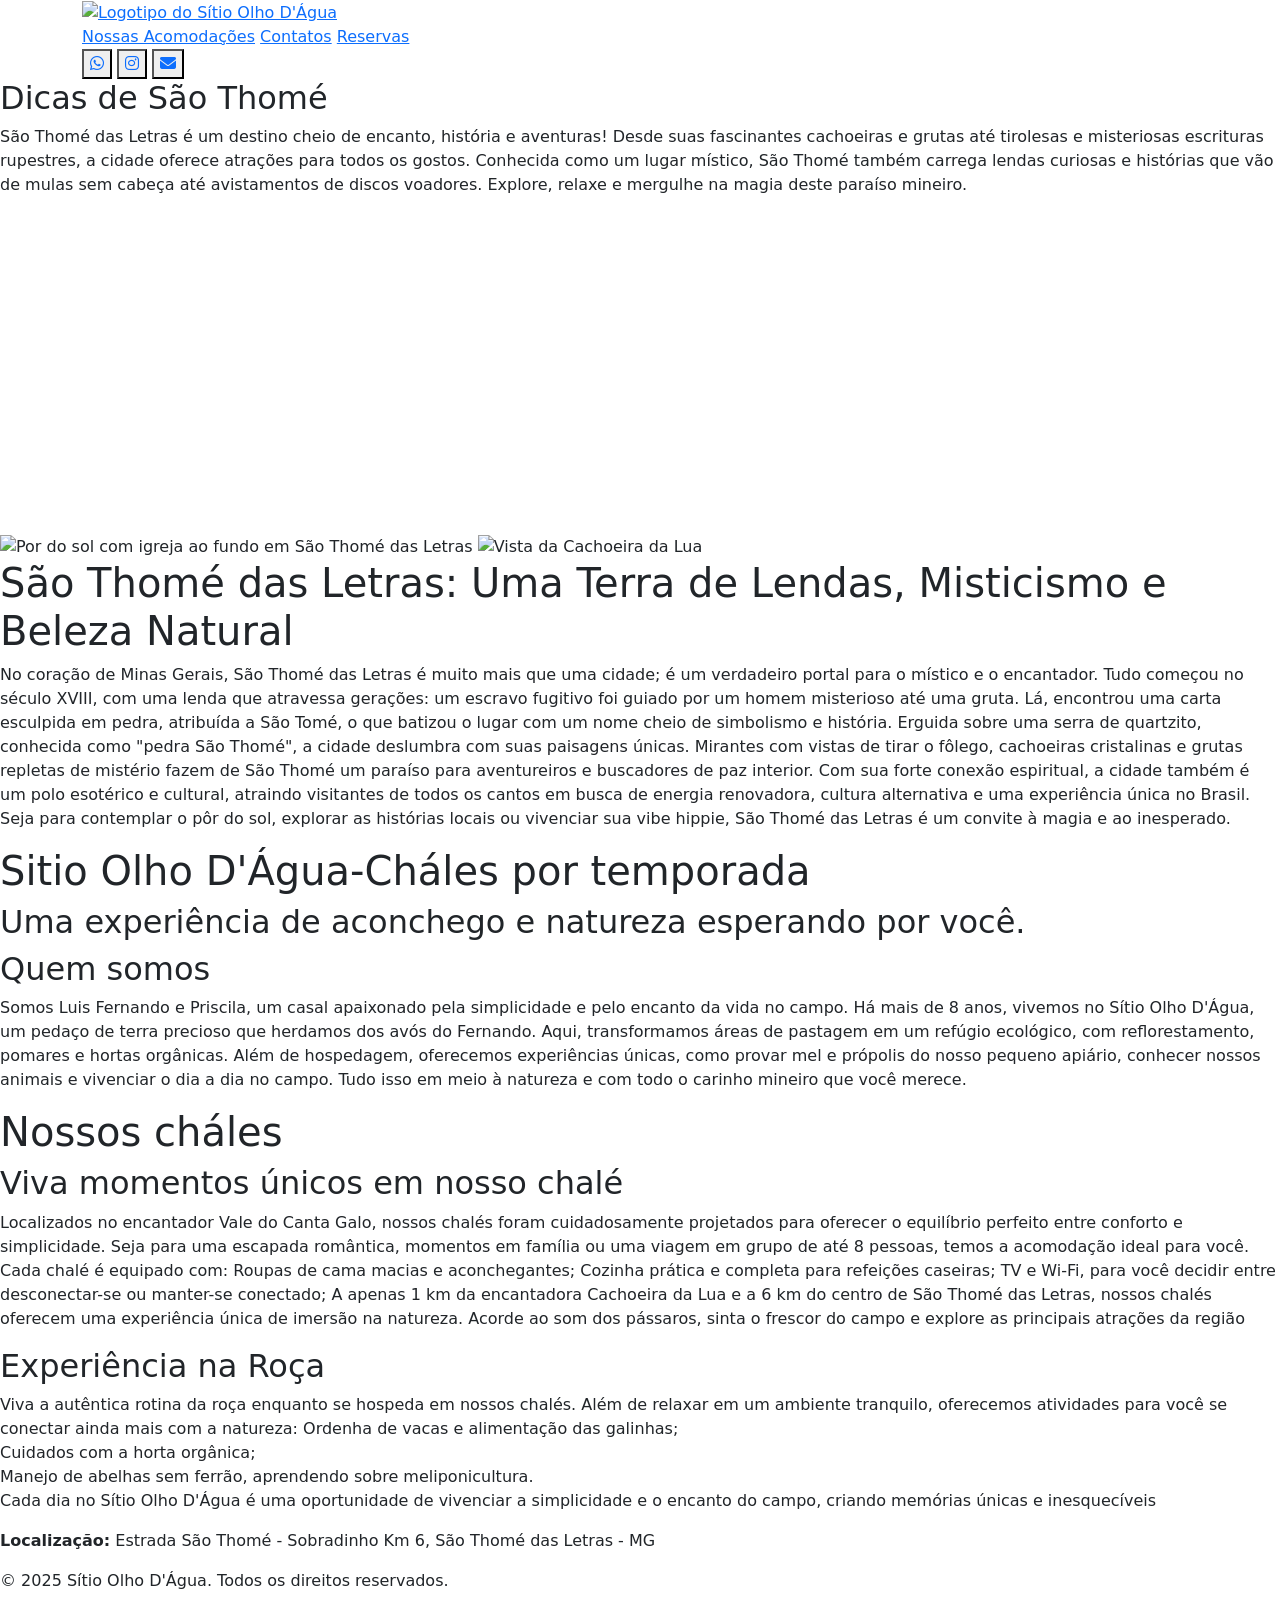
==== index.html @ bfbd14ec "" ====
<!DOCTYPE html>
<html lang="pt-br">

<head>
    <meta charset="UTF-8">
    <meta name="viewport" content="width=device-width, initial-scale=1.0">
    <meta name="description"
        content="Explore a magia de São Thomé das Letras e hospede-se no Sítio Olho D'Água. Chalés aconchegantes em meio à natureza com atividades rurais únicas.">
    <meta name="keywords"
        content="São Thomé das Letras, Chalés, Sítio Olho D'Água, Hospedagem em Minas Gerais, Chalés na natureza">
    <meta property="og:title" content="Sítio Olho D'Água - Chalés por Temporada">
    <meta property="og:description"
        content="Chalés aconchegantes em São Thomé das Letras, um refúgio na natureza com atividades rurais exclusivas.">
    <meta property="og:image" content="URL-da-imagem-principal.jpg">
    <meta property="og:url" content="https://seusite.com">
    <meta property="og:type" content="website">

    <title>Sitio Olho D'Água</title>
    <link rel="icon" href="Imagens/favicon.ico" type="image/x-icon">
    <link rel="stylesheet" href="index.css">
    <link href="https://cdn.jsdelivr.net/npm/bootstrap@5.3.3/dist/css/bootstrap.min.css" rel="stylesheet"
        integrity="sha384-QWTKZyjpPEjISv5WaRU9OFeRpok6YctnYmDr5pNlyT2bRjXh0JMhjY6hW+ALEwIH" crossorigin="anonymous">
    <link rel="stylesheet" href="https://cdnjs.cloudflare.com/ajax/libs/font-awesome/6.6.0/css/all.min.css"
        integrity="sha512-Kc323vGBEqzTmouAECnVceyQqyqdsSiqLQISBL29aUW4U/M7pSPA/gEUZQqv1cwx4OnYxTxve5UMg5GT6L4JJg=="
        crossorigin="anonymous" referrerpolicy="no-referrer" />
    <script src="https://cdn.jsdelivr.net/npm/bootstrap@5.3.3/dist/js/bootstrap.bundle.min.js"
        integrity="sha384-YvpcrYf0tY3lHB60NNkmXc5s9fDVZLESaAA55NDzOxhy9GkcIdslK1eN7N6jIeHz"
        crossorigin="anonymous"></script>
    <script src="https://cdn.jsdelivr.net/npm/@popperjs/core@2.11.8/dist/umd/popper.min.js"
        integrity="sha384-I7E8VVD/ismYTF4hNIPjVp/Zjvgyol6VFvRkX/vR+Vc4jQkC+hVqc2pM8ODewa9r"
        crossorigin="anonymous"></script>
    <script src="https://cdn.jsdelivr.net/npm/bootstrap@5.3.3/dist/js/bootstrap.min.js"
        integrity="sha384-0pUGZvbkm6XF6gxjEnlmuGrJXVbNuzT9qBBavbLwCsOGabYfZo0T0to5eqruptLy"
        crossorigin="anonymous"></script>
</head>

<body>
    <header>
        <div>
            <div class="container">
                <a class="logo" href="index.html">
                    <img src="imagens/logo-Sitio-olho-d-agua.jpg" alt="Logotipo do Sítio Olho D'Água" width="110"
                        height="95">

                </a>
                <div class="menu">
                    <nav>
                        <a href="fotos/foto.html">Nossas Acomodações</a>
                        <a href="Contatos/Contatos.html">Contatos</a>
                        <a href="reserva/reserva.html">Reservas</a>
                    </nav>
                </div>
                <div class="socias">
                    <button><a href="http://wa.me/+5535998524228" target="_blank">
                            <i class="fa-brands fa-whatsapp"></i>
                        </a></button>
                    <button><a href="http://www.instagram.com/sitio_olho_daguastl?igsh=MXg1a2pheG82cTNpdw=="
                            target=" _blank">
                            <i class="fa-brands fa-instagram"></i>
                        </a></button>
                    <button><a href="mailto:priscilabarbosa1510@gmail.com" target="_blank">
                            <i class="fa-solid fa-envelope"></i>
                        </a></button>



                </div>

            </div>


        </div>
    </header>
    <div class="aside">
        <aside>
            <h2> Dicas de São Thomé </h2>
            <p> São Thomé das Letras é um destino cheio de encanto, história e aventuras! Desde suas fascinantes
                cachoeiras e grutas até tirolesas e misteriosas escrituras rupestres, a cidade oferece atrações para
                todos os gostos. Conhecida como um lugar místico, São Thomé também carrega lendas curiosas e histórias
                que vão de mulas sem cabeça até avistamentos de discos voadores. Explore, relaxe e mergulhe na magia
                deste paraíso mineiro.
            </p>
            <div class="video-responsive">
                <iframe width="560" height="315" src="https://www.youtube.com/embed/3ZjEslUXSNU?si=HBf0t_nbxprz-V2n"
                    title="YouTube video player" frameborder="0"
                    allow="accelerometer; autoplay; clipboard-write; encrypted-media; gyroscope; picture-in-picture; web-share"
                    allowfullscreen>
                </iframe>
            </div>

            <img src="imagens/Por do sol igreja.jpg" alt="Por do sol com igreja ao fundo em São Thomé das Letras"
                height="250" width="350">
            <img src="imagens/Cachoeira da Lua.JPG" alt="Vista da Cachoeira da Lua" width="350" height="250">

        </aside>

        <section>
            <h1>São Thomé das Letras: Uma Terra de Lendas, Misticismo e Beleza Natural</h1>
            <p>No coração de Minas Gerais, São Thomé das Letras é muito mais que uma cidade; é um verdadeiro portal para
                o místico e o encantador. Tudo começou no século XVIII, com uma lenda que atravessa gerações: um escravo
                fugitivo foi guiado por um homem misterioso até uma gruta. Lá, encontrou uma carta esculpida em pedra,
                atribuída a São Tomé, o que batizou o lugar com um nome cheio de simbolismo e história.

                Erguida sobre uma serra de quartzito, conhecida como "pedra São Thomé", a cidade deslumbra com suas
                paisagens únicas. Mirantes com vistas de tirar o fôlego, cachoeiras cristalinas e grutas repletas de
                mistério fazem de São Thomé um paraíso para aventureiros e buscadores de paz interior.

                Com sua forte conexão espiritual, a cidade também é um polo esotérico e cultural, atraindo visitantes de
                todos os cantos em busca de energia renovadora, cultura alternativa e uma experiência única no Brasil.
                Seja para contemplar o pôr do sol, explorar as histórias locais ou vivenciar sua vibe hippie, São Thomé
                das Letras é um convite à magia e ao inesperado.</p>
            <div class="titulo">
                <h1>Sitio Olho D'Água-Cháles por temporada</h1>
                <h2>Uma experiência de aconchego e natureza esperando por você.</h2>
            </div>
            <main class="primaria">
                <h2>Quem somos</h2>
                <div class="somos">
                    <p>Somos Luis Fernando e Priscila, um casal apaixonado pela simplicidade e pelo encanto da vida no
                        campo. Há mais de 8 anos, vivemos no Sítio Olho D'Água, um pedaço de terra precioso que herdamos
                        dos avós do Fernando. Aqui, transformamos áreas de pastagem em um refúgio ecológico, com
                        reflorestamento, pomares e hortas orgânicas.
                        Além de hospedagem, oferecemos experiências únicas, como provar mel e própolis do nosso pequeno
                        apiário, conhecer nossos animais e vivenciar o dia a dia no campo. Tudo isso em meio à natureza
                        e com todo o carinho mineiro que você merece.</p>



                </div>
            </main>
            <div class="segundaria">
                <h1>Nossos cháles</h1>
                <h2>Viva momentos únicos em nosso chalé</h2>
                <div class="chales">
                    <p>
                        Localizados no encantador Vale do Canta Galo, nossos chalés foram cuidadosamente projetados para
                        oferecer o equilíbrio perfeito entre conforto e simplicidade. Seja para uma escapada romântica,
                        momentos em família ou uma viagem em grupo de até 8 pessoas, temos a acomodação ideal para você.
                        Cada chalé é equipado com:

                        Roupas de cama macias e aconchegantes;
                        Cozinha prática e completa para refeições caseiras;
                        TV e Wi-Fi, para você decidir entre desconectar-se ou manter-se conectado;
                        A apenas 1 km da encantadora Cachoeira da Lua e a 6 km do centro de São Thomé das Letras, nossos
                        chalés oferecem uma experiência única de imersão na natureza. Acorde ao som dos pássaros, sinta
                        o frescor do campo e explore as principais atrações da região
                    </p>

                </div>
            </div>
            <div>
                <div class="experiencia">
                    <h2>Experiência na Roça</h2>
                    <p>Viva a autêntica rotina da roça enquanto se hospeda em nossos chalés. Além de relaxar em um
                        ambiente tranquilo, oferecemos atividades para você se conectar ainda mais com a natureza:

                        Ordenha de vacas e alimentação das galinhas;<br>
                        Cuidados com a horta orgânica;<br>
                        Manejo de abelhas sem ferrão, aprendendo sobre meliponicultura. <br>
                        Cada dia no Sítio Olho D'Água é uma oportunidade de vivenciar a simplicidade e o encanto do
                        campo, criando memórias únicas e inesquecíveis</p>
                </div>
        </section>

    </div>
    <footer>
        <p><strong>Localização:</strong> Estrada São Thomé - Sobradinho Km 6, São Thomé das Letras - MG</p>
        <p>© 2025 Sítio Olho D'Água. Todos os direitos reservados.</p>

    </footer>
    <script src="index.js"></script>
</body>

</html>
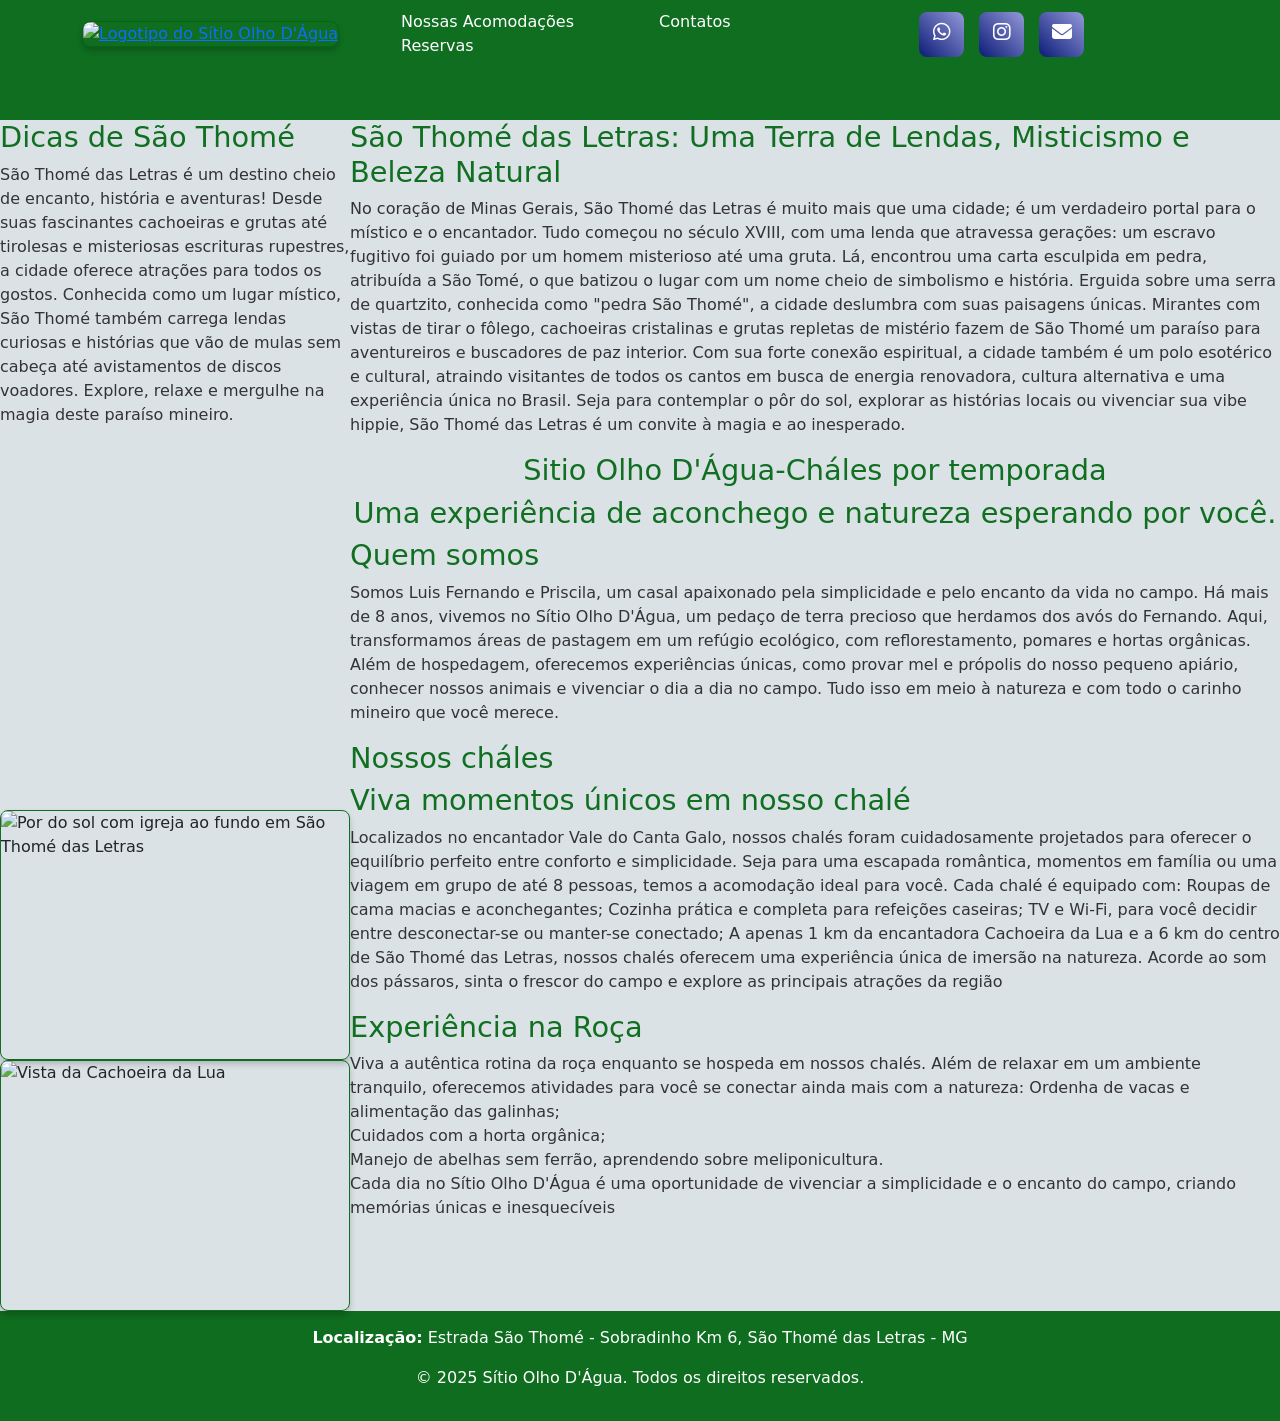
==== commit ceb532c3: "orgamização de pastas" ====
--- a/index.html
+++ b/index.html
@@ -17,7 +17,7 @@
 
     <title>Sitio Olho D'Água</title>
     <link rel="icon" href="Imagens/favicon.ico" type="image/x-icon">
-    <link rel="stylesheet" href="index.css">
+    <link rel="stylesheet" href="estilo/index.css">
     <link href="https://cdn.jsdelivr.net/npm/bootstrap@5.3.3/dist/css/bootstrap.min.css" rel="stylesheet"
         integrity="sha384-QWTKZyjpPEjISv5WaRU9OFeRpok6YctnYmDr5pNlyT2bRjXh0JMhjY6hW+ALEwIH" crossorigin="anonymous">
     <link rel="stylesheet" href="https://cdnjs.cloudflare.com/ajax/libs/font-awesome/6.6.0/css/all.min.css"
@@ -45,7 +45,7 @@
                 </a>
                 <div class="menu">
                     <nav>
-                        <a href="fotos/foto.html">Nossas Acomodações</a>
+                        <a href="acomodacoes/acomodacoes.html">Nossas Acomodações</a>
                         <a href="Contatos/Contatos.html">Contatos</a>
                         <a href="reserva/reserva.html">Reservas</a>
                     </nav>
@@ -168,7 +168,7 @@
         <p>© 2025 Sítio Olho D'Água. Todos os direitos reservados.</p>
 
     </footer>
-    <script src="index.js"></script>
+    <script src="movimento/index.js"></script>
 </body>
 
 </html>
--- a/estilo/index.css
+++ b/estilo/index.css
@@ -0,0 +1,176 @@
+* {
+   margin: 0;
+   padding: 0;
+   box-sizing: border-box;
+
+
+}
+
+html {
+   scroll-behavior: smooth;
+}
+
+
+body {
+   background-color: hsla(203, 19%, 87%, 0.897) !important;
+   font-family: 'Poppins', sans-serif;
+   font-style: normal;
+
+
+}
+
+.container {
+   max-width: 1800px;
+   margin: 0;
+   padding: 0;
+   display: flex;
+   justify-content: space-between;
+   align-items: center;
+
+}
+
+header {
+   background-color: rgba(2, 102, 19, 0.938);
+   width: 100%;
+   height: 120px;
+   padding: 10px 20px;
+   position: fixed;
+   top: 0;
+   z-index: 1000;
+}
+
+h1,
+h2,
+h3 {
+   color: rgba(2, 102, 19, 0.938) !important;
+   font-size: 1.8rem !important;
+
+}
+
+p {
+   font-size: 1rem;
+   color: #333;
+   line-height: 1.5;
+   /* Um tom mais neutro para o texto */
+}
+
+
+.aside {
+   padding-top: 120px;
+   display: flex;
+}
+
+.aside aside {
+
+   display: flex;
+   flex-direction: column;
+   width: 500px;
+}
+
+
+
+.logo,
+.socias {
+   width: 25%;
+}
+
+.logo img {
+   width: 140px;
+   border-radius: 9px;
+   height: 100%;
+
+}
+
+
+.titulo {
+   display: flex;
+   flex-direction: column;
+   justify-content: space-around;
+   align-content: center;
+   flex-wrap: nowrap;
+   align-items: center;
+
+}
+
+.socias button {
+   width: 45px;
+   height: 45px;
+   background-image: linear-gradient(45deg, #0b1b77, #0b17b966);
+   border-radius: 8px;
+   cursor: pointer;
+   border: none;
+   margin-right: 10px;
+}
+
+
+.socias button i {
+   font-size: 20px;
+   color: #ffffff;
+}
+
+.socias button:hover {
+   transform: scale(1.1);
+   box-shadow: 0 4px 8px rgba(0, 0, 0, 0.2);
+}
+
+.socias button i:hover {
+   color: #ffd700;
+   /* Destaque dourado ao ícone */
+}
+
+.menu {
+   width: 50%;
+}
+
+.menu nav a {
+   color: #ffffff;
+   text-decoration: none;
+   padding: 40px;
+}
+
+.somos {
+
+   display: flex;
+   justify-content: space-around;
+}
+
+img {
+   border-radius: 8px;
+   width: 100%;
+   height: auto;
+   object-fit: cover;
+   border: 1px solid rgba(2, 102, 19, 0.938);
+   box-shadow: 0 4px 6px rgba(0, 0, 0, 0.2);
+
+}
+
+iframe {
+   width: 350px;
+   height: 350px;
+   text-align: center;
+   border: 2px solid #ccc;
+   border-radius: 8px;
+   margin-top: 10px;
+}
+
+footer {
+   background-color: rgba(2, 102, 19, 0.938);
+   color: white;
+   padding: 15px;
+   font-size: 14px;
+   text-align: center;
+
+}
+
+footer p {
+   color: white;
+   text-decoration: none;
+}
+
+footer p:hover {
+   color: #ffd700;
+}
+a:focus {
+   outline: 2px dashed #ffd700;
+   outline-offset: 4px;
+}
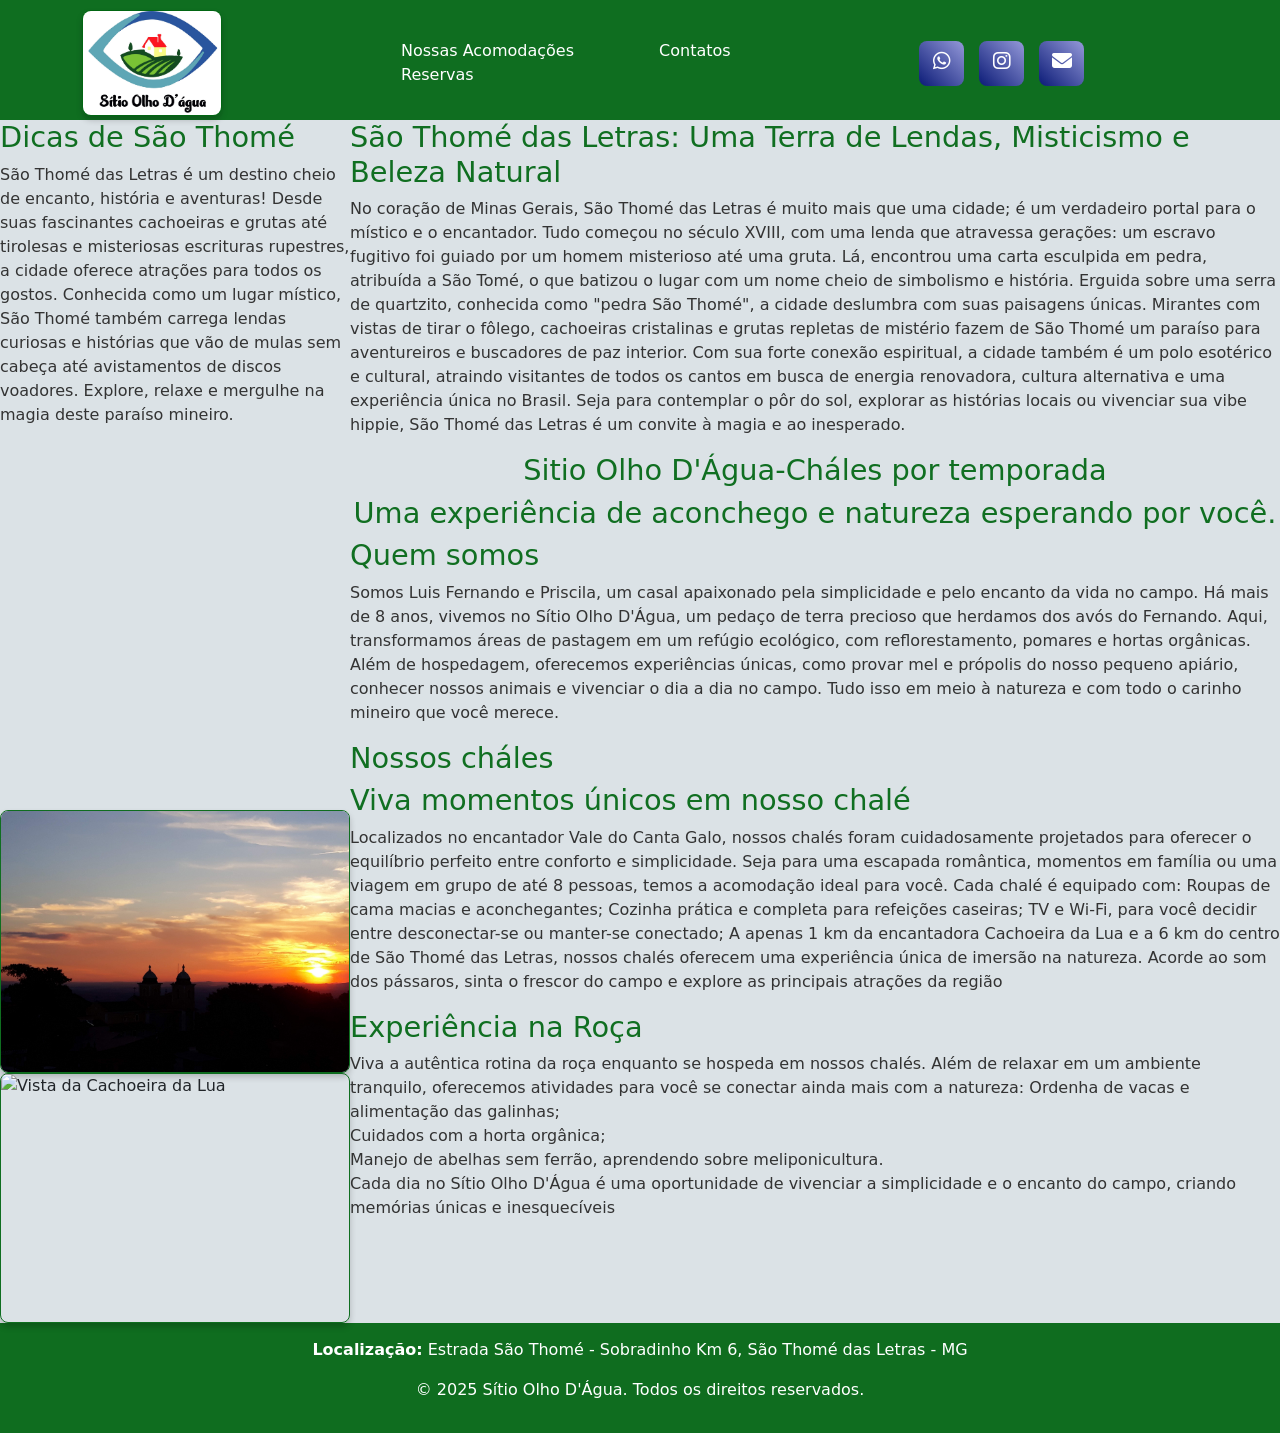
==== commit 646ec225: "Reorganiza estrutura do projeto e corrige caminhos" ====
--- a/index.html
+++ b/index.html
@@ -16,8 +16,8 @@
     <meta property="og:type" content="website">
 
     <title>Sitio Olho D'Água</title>
-    <link rel="icon" href="Imagens/favicon.ico" type="image/x-icon">
-    <link rel="stylesheet" href="estilo/index.css">
+    <link rel="icon" href="../imagens/favicon.ico" type="image/x-icon">
+    <link rel="stylesheet" href="../css/index.css">
     <link href="https://cdn.jsdelivr.net/npm/bootstrap@5.3.3/dist/css/bootstrap.min.css" rel="stylesheet"
         integrity="sha384-QWTKZyjpPEjISv5WaRU9OFeRpok6YctnYmDr5pNlyT2bRjXh0JMhjY6hW+ALEwIH" crossorigin="anonymous">
     <link rel="stylesheet" href="https://cdnjs.cloudflare.com/ajax/libs/font-awesome/6.6.0/css/all.min.css"
@@ -38,16 +38,16 @@
     <header>
         <div>
             <div class="container">
-                <a class="logo" href="index.html">
-                    <img src="imagens/logo-Sitio-olho-d-agua.jpg" alt="Logotipo do Sítio Olho D'Água" width="110"
+                <a class="logo" href="../index.html">
+                    <img src="../imagens/logo-sitio.jpg" alt="Logotipo do Sítio Olho D'Água" width="110"
                         height="95">
 
                 </a>
                 <div class="menu">
                     <nav>
-                        <a href="acomodacoes/acomodacoes.html">Nossas Acomodações</a>
-                        <a href="Contatos/Contatos.html">Contatos</a>
-                        <a href="reserva/reserva.html">Reservas</a>
+                        <a href="../acomodacoes/acomodacoes.html">Nossas Acomodações</a>
+                        <a href="../contatos/contatos.html">Contatos</a>
+                        <a href="../reserva/reserva.html">Reservas</a>
                     </nav>
                 </div>
                 <div class="socias">
@@ -88,9 +88,9 @@
                 </iframe>
             </div>
 
-            <img src="imagens/Por do sol igreja.jpg" alt="Por do sol com igreja ao fundo em São Thomé das Letras"
+            <img src="../imagens/atracoes/por-do-sol.jpg" alt="Por do sol com igreja ao fundo em São Thomé das Letras"
                 height="250" width="350">
-            <img src="imagens/Cachoeira da Lua.JPG" alt="Vista da Cachoeira da Lua" width="350" height="250">
+            <img src="../imagens/atracoes/cachoeira-da-lua.jpg" alt="Vista da Cachoeira da Lua" width="350" height="250">
 
         </aside>
 
@@ -168,7 +168,7 @@
         <p>© 2025 Sítio Olho D'Água. Todos os direitos reservados.</p>
 
     </footer>
-    <script src="movimento/index.js"></script>
+    <script src="js/index.js"></script>
 </body>
 
 </html>
--- a/css/index.css
+++ b/css/index.css
@@ -0,0 +1,176 @@
+* {
+   margin: 0;
+   padding: 0;
+   box-sizing: border-box;
+
+
+}
+
+html {
+   scroll-behavior: smooth;
+}
+
+
+body {
+   background-color: hsla(203, 19%, 87%, 0.897) !important;
+   font-family: 'Poppins', sans-serif;
+   font-style: normal;
+
+
+}
+
+.container {
+   max-width: 1800px;
+   margin: 0;
+   padding: 0;
+   display: flex;
+   justify-content: space-between;
+   align-items: center;
+
+}
+
+header {
+   background-color: rgba(2, 102, 19, 0.938);
+   width: 100%;
+   height: 120px;
+   padding: 10px 20px;
+   position: fixed;
+   top: 0;
+   z-index: 1000;
+}
+
+h1,
+h2,
+h3 {
+   color: rgba(2, 102, 19, 0.938) !important;
+   font-size: 1.8rem !important;
+
+}
+
+p {
+   font-size: 1rem;
+   color: #333;
+   line-height: 1.5;
+   /* Um tom mais neutro para o texto */
+}
+
+
+.aside {
+   padding-top: 120px;
+   display: flex;
+}
+
+.aside aside {
+
+   display: flex;
+   flex-direction: column;
+   width: 500px;
+}
+
+
+
+.logo,
+.socias {
+   width: 25%;
+}
+
+.logo img {
+   width: 140px;
+   border-radius: 9px;
+   height: 100%;
+
+}
+
+
+.titulo {
+   display: flex;
+   flex-direction: column;
+   justify-content: space-around;
+   align-content: center;
+   flex-wrap: nowrap;
+   align-items: center;
+
+}
+
+.socias button {
+   width: 45px;
+   height: 45px;
+   background-image: linear-gradient(45deg, #0b1b77, #0b17b966);
+   border-radius: 8px;
+   cursor: pointer;
+   border: none;
+   margin-right: 10px;
+}
+
+
+.socias button i {
+   font-size: 20px;
+   color: #ffffff;
+}
+
+.socias button:hover {
+   transform: scale(1.1);
+   box-shadow: 0 4px 8px rgba(0, 0, 0, 0.2);
+}
+
+.socias button i:hover {
+   color: #ffd700;
+   /* Destaque dourado ao ícone */
+}
+
+.menu {
+   width: 50%;
+}
+
+.menu nav a {
+   color: #ffffff;
+   text-decoration: none;
+   padding: 40px;
+}
+
+.somos {
+
+   display: flex;
+   justify-content: space-around;
+}
+
+img {
+   border-radius: 8px;
+   width: 100%;
+   height: auto;
+   object-fit: cover;
+   border: 1px solid rgba(2, 102, 19, 0.938);
+   box-shadow: 0 4px 6px rgba(0, 0, 0, 0.2);
+
+}
+
+iframe {
+   width: 350px;
+   height: 350px;
+   text-align: center;
+   border: 2px solid #ccc;
+   border-radius: 8px;
+   margin-top: 10px;
+}
+
+footer {
+   background-color: rgba(2, 102, 19, 0.938);
+   color: white;
+   padding: 15px;
+   font-size: 14px;
+   text-align: center;
+
+}
+
+footer p {
+   color: white;
+   text-decoration: none;
+}
+
+footer p:hover {
+   color: #ffd700;
+}
+a:focus {
+   outline: 2px dashed #ffd700;
+   outline-offset: 4px;
+}
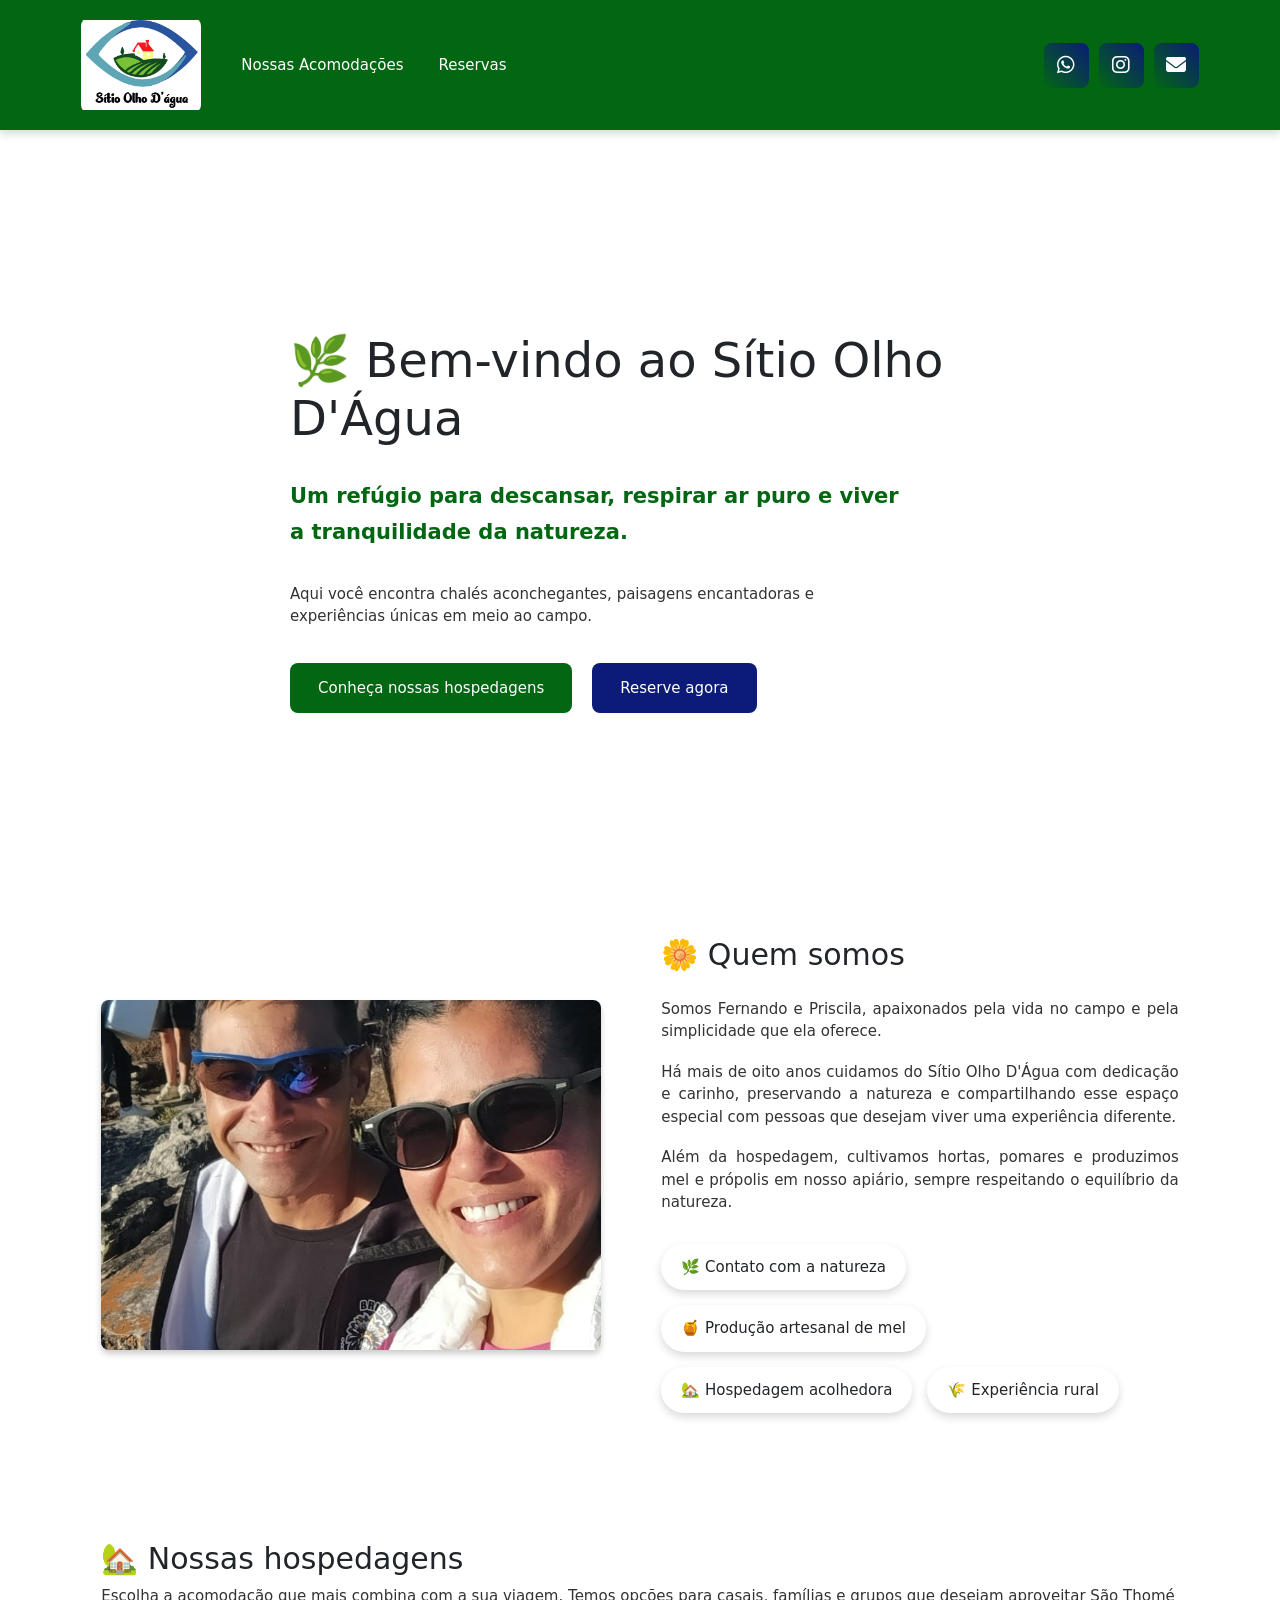
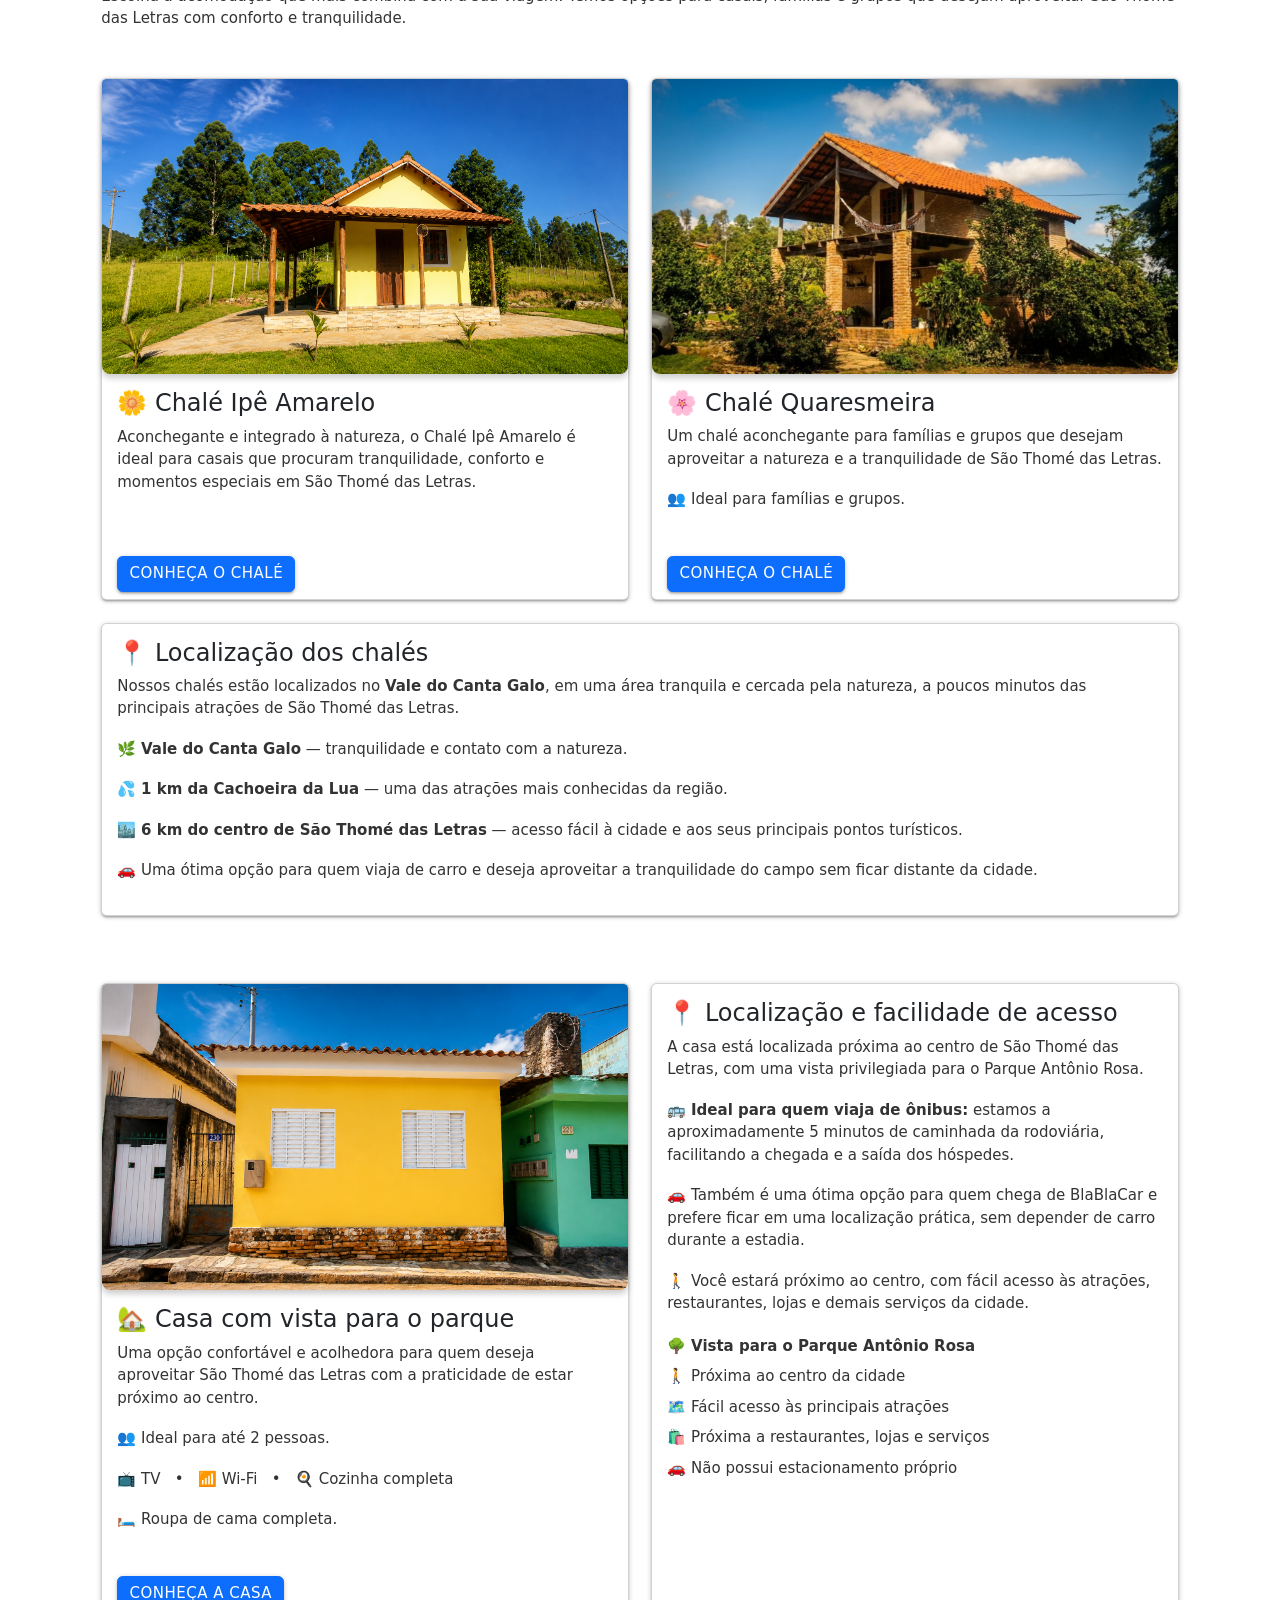
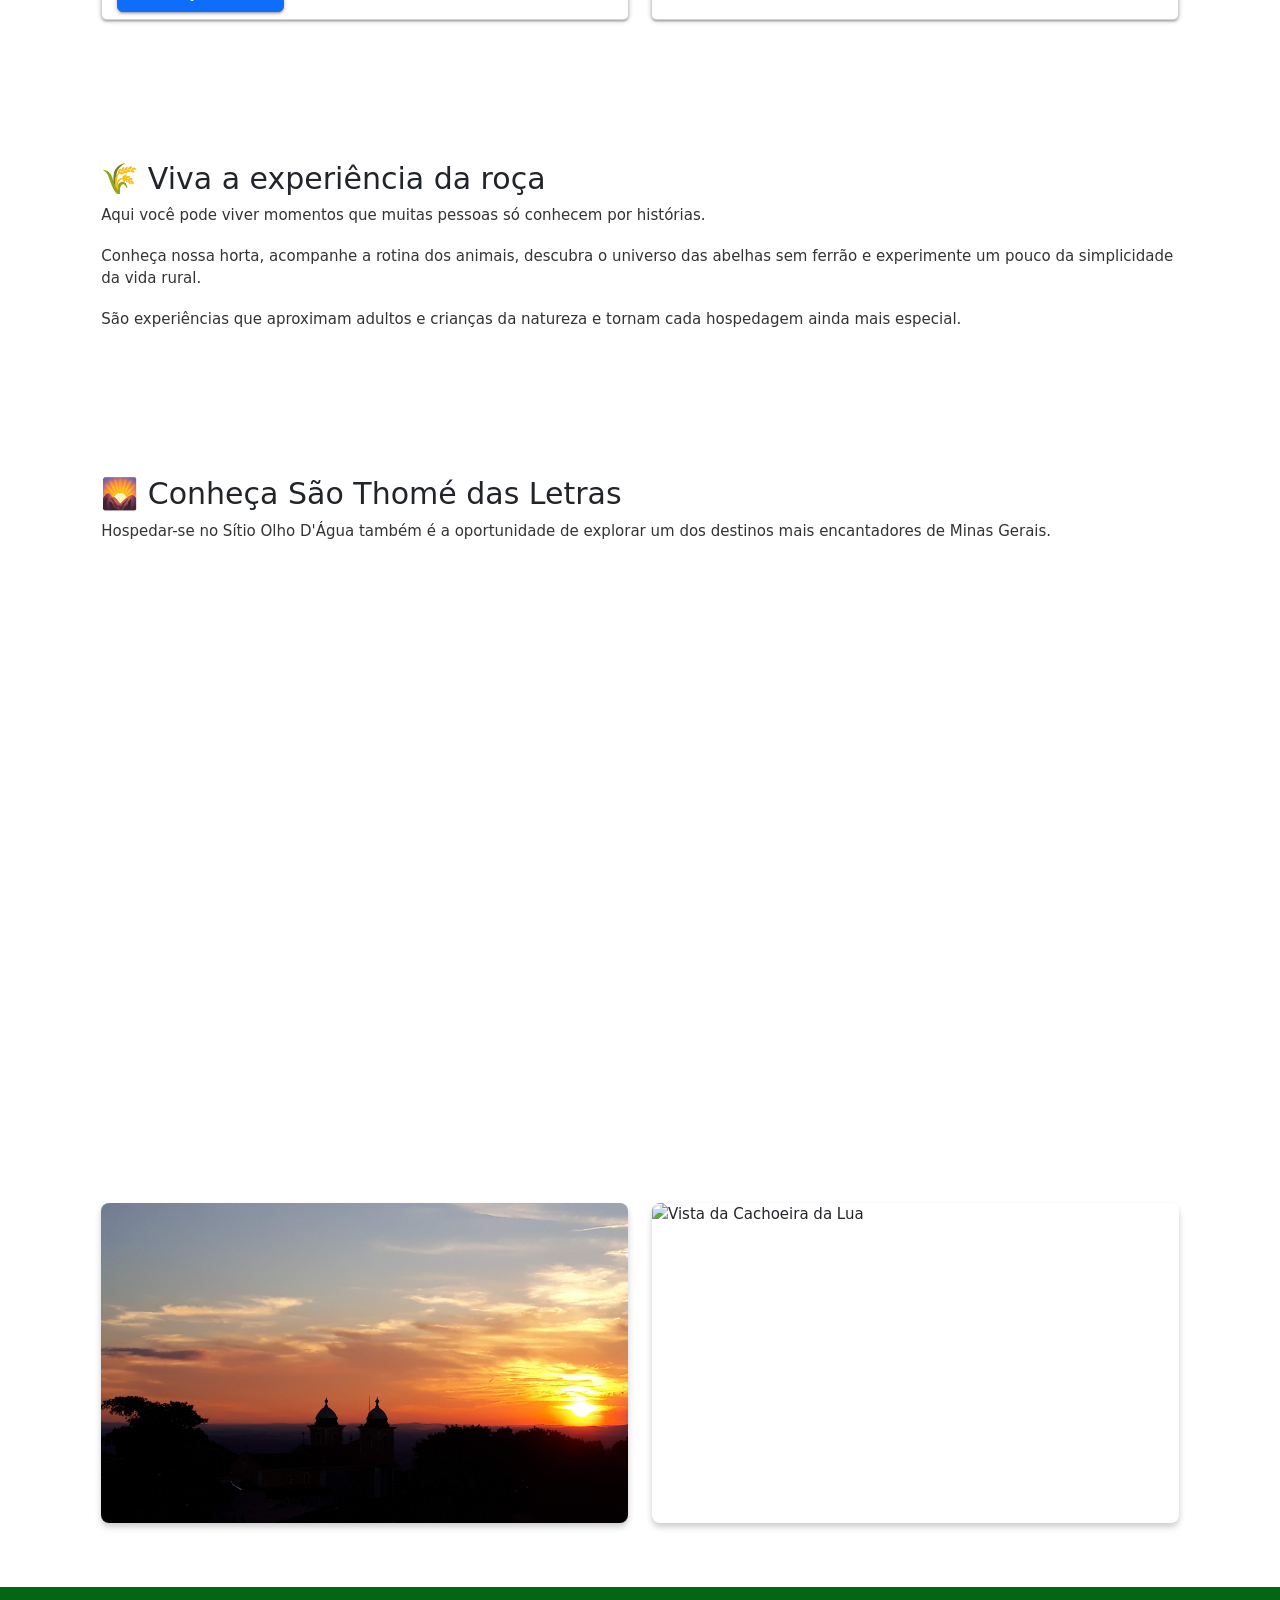
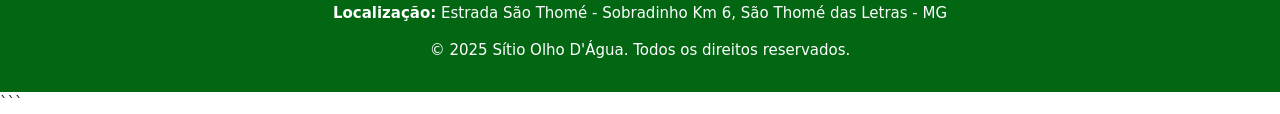
==== commit 19733adb: "Limpeza do código" ====
--- a/index.html
+++ b/index.html
@@ -16,159 +16,587 @@
     <meta property="og:type" content="website">
 
     <title>Sitio Olho D'Água</title>
-    <link rel="icon" href="../imagens/favicon.ico" type="image/x-icon">
-    <link rel="stylesheet" href="../css/index.css">
+    <link rel="icon" href="imagens/favicon.ico" type="image/x-icon">
+    <link rel="stylesheet" href="css/index.css">
+    <link rel="stylesheet" href="https://cdnjs.cloudflare.com/ajax/libs/materialize/1.0.0/css/materialize.min.css">
     <link href="https://cdn.jsdelivr.net/npm/bootstrap@5.3.3/dist/css/bootstrap.min.css" rel="stylesheet"
         integrity="sha384-QWTKZyjpPEjISv5WaRU9OFeRpok6YctnYmDr5pNlyT2bRjXh0JMhjY6hW+ALEwIH" crossorigin="anonymous">
     <link rel="stylesheet" href="https://cdnjs.cloudflare.com/ajax/libs/font-awesome/6.6.0/css/all.min.css"
         integrity="sha512-Kc323vGBEqzTmouAECnVceyQqyqdsSiqLQISBL29aUW4U/M7pSPA/gEUZQqv1cwx4OnYxTxve5UMg5GT6L4JJg=="
         crossorigin="anonymous" referrerpolicy="no-referrer" />
+    <link href="https://fonts.googleapis.com/icon?family=Material+Icons" rel="stylesheet">
     <script src="https://cdn.jsdelivr.net/npm/bootstrap@5.3.3/dist/js/bootstrap.bundle.min.js"
         integrity="sha384-YvpcrYf0tY3lHB60NNkmXc5s9fDVZLESaAA55NDzOxhy9GkcIdslK1eN7N6jIeHz"
         crossorigin="anonymous"></script>
-    <script src="https://cdn.jsdelivr.net/npm/@popperjs/core@2.11.8/dist/umd/popper.min.js"
-        integrity="sha384-I7E8VVD/ismYTF4hNIPjVp/Zjvgyol6VFvRkX/vR+Vc4jQkC+hVqc2pM8ODewa9r"
+    <script src="https://cdnjs.cloudflare.com/ajax/libs/materialize/1.0.0/js/materialize.min.js"
+        integrity="sha512-90VH1Z8CbA7UvKNmP5+lGR4xlU38e1tgkT70d7n4vV67wGWhd466jz9f3cJ9NQsDmO2Z5lRlqYjGQa4K3P8Xg=="
         crossorigin="anonymous"></script>
-    <script src="https://cdn.jsdelivr.net/npm/bootstrap@5.3.3/dist/js/bootstrap.min.js"
-        integrity="sha384-0pUGZvbkm6XF6gxjEnlmuGrJXVbNuzT9qBBavbLwCsOGabYfZo0T0to5eqruptLy"
-        crossorigin="anonymous"></script>
+    47
 </head>
 
+
 <body>
-    <header>
-        <div>
+
+    <!-- =====================================================
+         CABEÇALHO
+    ====================================================== -->
+
+    <header class="site-header" aria-label="Cabeçalho do Sítio Olho D'Água">
+
+        <div class="container container-header">
+
+            <a class="logo" href="index.html" aria-label="Página inicial do Sítio Olho D'Água">
+
+                <img src="imagens/logo-sitio.jpg" alt="Logotipo do Sítio Olho D'Água" width="110" height="95">
+            </a>
+
+            <nav class="menu" aria-label="Menu principal">
+
+                <a href="acomodacoes/acomodacoes.html">
+                    Nossas Acomodações
+                </a>
+
+                <a href="reserva/reserva.html">
+                    Reservas
+                </a>
+
+            </nav>
+
+            <div class="redes-sociais" aria-label="Redes sociais">
+
+                <a class="botao-social" href="http://wa.me/+5535998524228" target="_blank" rel="noopener noreferrer"
+                    aria-label="WhatsApp">
+
+                    <i class="fa-brands fa-whatsapp"></i>
+                </a>
+
+                <a class="botao-social" href="http://www.instagram.com/sitio_olho_daguastl" target="_blank"
+                    rel="noopener noreferrer" aria-label="Instagram">
+
+                    <i class="fa-brands fa-instagram"></i>
+                </a>
+
+                <a class="botao-social" href="mailto:priscilabarbosa1510@gmail.com" aria-label="Email">
+
+                    <i class="fa-solid fa-envelope"></i>
+                </a>
+
+            </div>
+
+        </div>
+
+    </header>
+
+
+    <!-- =====================================================
+         CONTEÚDO PRINCIPAL
+    ====================================================== -->
+
+    <main class="conteudo" aria-label="Conteúdo principal do Sítio Olho D'Água">
+
+
+        <!-- =================================================
+             HERO
+        ================================================== -->
+
+        <section class="hero">
+
+            <div class="container hero-container">
+
+                <article class="hero-conteudo">
+
+                    <h1>
+                        🌿 Bem-vindo ao Sítio Olho D'Água
+                    </h1>
+
+                    <p class="hero-destaque">
+                        Um refúgio para descansar,
+                        respirar ar puro e viver
+                        a tranquilidade da natureza.
+                    </p>
+
+                    <p>
+                        Aqui você encontra chalés aconchegantes,
+                        paisagens encantadoras e experiências
+                        únicas em meio ao campo.
+                    </p>
+
+                    <div class="hero-botoes">
+
+                        <a href="acomodacoes/acomodacoes.html" class="botao-principal">
+                            Conheça nossas hospedagens
+                        </a>
+
+                        <a href="reserva/reserva.html" class="botao-secundario">
+                            Reserve agora
+                        </a>
+
+                    </div>
+
+                </article>
+
+            </div>
+
+        </section>
+
+
+        <!-- =================================================
+             QUEM SOMOS
+        ================================================== -->
+        <section id="sobre" class="sessao sobre">
+
+            <div class="container sobre-container">
+
+                <div class="sobre-imagem">
+                    <img src="imagens/familiaFePri.jpeg"
+                        alt="Foto de Fernando e Priscila, proprietários do Sítio Olho D'Água"
+                        style="display: block; width: 500px; height: 350px; object-fit: cover;">
+                </div>
+
+                <div class="sobre-texto">
+
+                    <h2>🌼 Quem somos</h2>
+
+                    
+                    <p>
+                        Somos Fernando e Priscila, apaixonados pela vida no campo
+                        e pela simplicidade que ela oferece.
+                    </p>
+
+                    <p>
+                        Há mais de oito anos cuidamos do Sítio Olho D'Água com
+                        dedicação e carinho, preservando a natureza e compartilhando
+                        esse espaço especial com pessoas que desejam viver uma
+                        experiência diferente.
+                    </p>
+
+                    <p>
+                        Além da hospedagem, cultivamos hortas, pomares e produzimos
+                        mel e própolis em nosso apiário, sempre respeitando o
+                        equilíbrio da natureza.
+                    </p>
+
+                    <div class="sobre-destaques">
+
+                        <span>🌿 Contato com a natureza</span>
+
+                        <span>🍯 Produção artesanal de mel</span>
+
+                        <span>🏡 Hospedagem acolhedora</span>
+
+                        <span>🌾 Experiência rural</span>
+
+                    </div>
+
+                </div>
+
+            </div>
+
+        </section>
+
+
+        <!-- =================================================
+             HOSPEDAGENS
+        ================================================== -->
+
+        <section id="acomodacoes" class="sessao acomodacoes">
+
             <div class="container">
-                <a class="logo" href="../index.html">
-                    <img src="../imagens/logo-sitio.jpg" alt="Logotipo do Sítio Olho D'Água" width="110"
-                        height="95">
-
-                </a>
-                <div class="menu">
-                    <nav>
-                        <a href="../acomodacoes/acomodacoes.html">Nossas Acomodações</a>
-                        <a href="../contatos/contatos.html">Contatos</a>
-                        <a href="../reserva/reserva.html">Reservas</a>
-                    </nav>
+
+                <h2>
+                    🏡 Nossas hospedagens
+                </h2>
+
+                <p>
+                    Escolha a acomodação que mais combina com a sua viagem.
+                    Temos opções para casais, famílias e grupos que desejam
+                    aproveitar São Thomé das Letras com conforto e tranquilidade.
+                </p>
+
+
+                <!-- CHALÉS -->
+
+                <div class="row g-4 mt-3">
+
+
+                    <!-- CHALÉ IPÊ AMARELO -->
+
+                    <div class="col-12 col-md-6">
+
+                        <div class="card h-100">
+
+                            <img src="imagens/chale-ipe/chale-ipe-amarelo.png" class="card-img-top"
+                                alt="Chalé Ipê Amarelo">
+
+                            <div class="card-body">
+
+                                <h3 class="card-title">
+                                    🌼 Chalé Ipê Amarelo
+                                </h3>
+
+                                <p class="card-text">
+                                    Aconchegante e integrado à natureza,
+                                    o Chalé Ipê Amarelo é ideal para casais
+                                    que procuram tranquilidade, conforto e
+                                    momentos especiais em São Thomé das Letras.
+                                </p>
+
+                            </div>
+
+                            <div class="card-footer bg-transparent border-0">
+
+                                <a href="acomodacoes/acomodacoes.html" class="btn btn-primary">
+                                    Conheça o chalé
+                                </a>
+
+                            </div>
+
+                        </div>
+
+                    </div>
+
+
+                    <!-- CHALÉ QUARESMEIRA -->
+
+                    <div class="col-12 col-md-6">
+
+                        <div class="card h-100">
+
+                            <img src="imagens/chale-quaresmeira/quaresmeir-1.jpg" class="card-img-top"
+                                alt="Chalé Quaresmeira">
+
+                            <div class="card-body">
+
+                                <h3 class="card-title">
+                                    🌸 Chalé Quaresmeira
+                                </h3>
+
+                                <p class="card-text">
+                                    Um chalé aconchegante para famílias e
+                                    grupos que desejam aproveitar a natureza
+                                    e a tranquilidade de São Thomé das Letras.
+                                </p>
+
+                                <p class="card-text">
+                                    👥 Ideal para famílias e grupos.
+                                </p>
+
+                            </div>
+
+                            <div class="card-footer bg-transparent border-0">
+
+                                <a href="acomodacoes/acomodacoes.html" class="btn btn-primary">
+                                    Conheça o chalé
+                                </a>
+
+                            </div>
+
+                        </div>
+
+                    </div>
+
                 </div>
-                <div class="socias">
-                    <button><a href="http://wa.me/+5535998524228" target="_blank">
-                            <i class="fa-brands fa-whatsapp"></i>
-                        </a></button>
-                    <button><a href="http://www.instagram.com/sitio_olho_daguastl?igsh=MXg1a2pheG82cTNpdw=="
-                            target=" _blank">
-                            <i class="fa-brands fa-instagram"></i>
-                        </a></button>
-                    <button><a href="mailto:priscilabarbosa1510@gmail.com" target="_blank">
-                            <i class="fa-solid fa-envelope"></i>
-                        </a></button>
-
-
+
+
+                <!-- =================================================
+                     LOCALIZAÇÃO DOS CHALÉS
+                ================================================== -->
+
+                <div class="row mt-4">
+
+                    <div class="col-12">
+
+                        <div class="card">
+
+                            <div class="card-body">
+
+                                <h3 class="card-title">
+                                    📍 Localização dos chalés
+                                </h3>
+
+                                <p>
+                                    Nossos chalés estão localizados no
+                                    <strong>Vale do Canta Galo</strong>,
+                                    em uma área tranquila e cercada pela
+                                    natureza, a poucos minutos das principais
+                                    atrações de São Thomé das Letras.
+                                </p>
+
+                                <p>
+                                    🌿 <strong>Vale do Canta Galo</strong> —
+                                    tranquilidade e contato com a natureza.
+                                </p>
+
+                                <p>
+                                    💦 <strong>1 km da Cachoeira da Lua</strong> —
+                                    uma das atrações mais conhecidas da região.
+                                </p>
+
+                                <p>
+                                    🏙️ <strong>6 km do centro de
+                                        São Thomé das Letras</strong> —
+                                    acesso fácil à cidade e aos seus principais
+                                    pontos turísticos.
+                                </p>
+
+                                <p>
+                                    🚗 Uma ótima opção para quem viaja de carro
+                                    e deseja aproveitar a tranquilidade do campo
+                                    sem ficar distante da cidade.
+                                </p>
+
+                            </div>
+
+                        </div>
+
+                    </div>
 
                 </div>
 
+
+                <!-- =================================================
+                     CASA COM VISTA PARA O PARQUE
+                ================================================== -->
+
+                <div class="row g-4 mt-4">
+
+
+                    <!-- CASA -->
+
+                    <div class="col-12 col-md-6">
+
+                        <div class="card h-100">
+
+                            <img src="imagens/casa-vista/casa-vista.png" class="card-img-top"
+                                alt="Casa com vista para o Parque Antônio Rosa">
+
+                            <div class="card-body">
+
+                                <h3 class="card-title">
+                                    🏡 Casa com vista para o parque
+                                </h3>
+
+                                <p class="card-text">
+                                    Uma opção confortável e acolhedora para
+                                    quem deseja aproveitar São Thomé das Letras
+                                    com a praticidade de estar próximo ao centro.
+                                </p>
+
+                                <p class="card-text">
+                                    👥 Ideal para até 2 pessoas.
+                                </p>
+
+                                <p class="card-text">
+                                    📺 TV &nbsp; • &nbsp;
+                                    📶 Wi-Fi &nbsp; • &nbsp;
+                                    🍳 Cozinha completa
+                                </p>
+
+                                <p class="card-text">
+                                    🛏️ Roupa de cama completa.
+                                </p>
+
+                            </div>
+
+                            <div class="card-footer bg-transparent border-0">
+
+                                <a href="acomodacoes/acomodacoes.html" class="btn btn-primary">
+                                    Conheça a casa
+                                </a>
+
+                            </div>
+
+                        </div>
+
+                    </div>
+
+
+                    <!-- LOCALIZAÇÃO DA CASA -->
+
+                    <div class="col-12 col-md-6">
+
+                        <div class="card h-100">
+
+                            <div class="card-body">
+
+                                <h3 class="card-title">
+                                    📍 Localização e facilidade de acesso
+                                </h3>
+
+                                <p>
+                                    A casa está localizada próxima ao centro
+                                    de São Thomé das Letras, com uma vista
+                                    privilegiada para o Parque Antônio Rosa.
+                                </p>
+
+                                <p>
+                                    🚌 <strong>Ideal para quem viaja de ônibus:</strong>
+                                    estamos a aproximadamente 5 minutos de
+                                    caminhada da rodoviária, facilitando a chegada
+                                    e a saída dos hóspedes.
+                                </p>
+
+                                <p>
+                                    🚗 Também é uma ótima opção para quem chega
+                                    de BlaBlaCar e prefere ficar em uma localização
+                                    prática, sem depender de carro durante a estadia.
+                                </p>
+
+                                <p>
+                                    🚶 Você estará próximo ao centro, com fácil
+                                    acesso às atrações, restaurantes, lojas e
+                                    demais serviços da cidade.
+                                </p>
+
+                                <div class="localizacao-info">
+
+                                    <p>
+                                        🌳 <strong>Vista para o Parque Antônio Rosa</strong>
+                                    </p>
+
+                                    <p>
+                                        🚶 Próxima ao centro da cidade
+                                    </p>
+
+                                    <p>
+                                        🗺️ Fácil acesso às principais atrações
+                                    </p>
+
+                                    <p>
+                                        🛍️ Próxima a restaurantes, lojas e serviços
+                                    </p>
+
+                                    <p>
+                                        🚗 Não possui estacionamento próprio
+                                    </p>
+
+                                </div>
+
+                            </div>
+
+                        </div>
+
+                    </div>
+
+                </div>
+
             </div>
 
-
-        </div>
-    </header>
-    <div class="aside">
-        <aside>
-            <h2> Dicas de São Thomé </h2>
-            <p> São Thomé das Letras é um destino cheio de encanto, história e aventuras! Desde suas fascinantes
-                cachoeiras e grutas até tirolesas e misteriosas escrituras rupestres, a cidade oferece atrações para
-                todos os gostos. Conhecida como um lugar místico, São Thomé também carrega lendas curiosas e histórias
-                que vão de mulas sem cabeça até avistamentos de discos voadores. Explore, relaxe e mergulhe na magia
-                deste paraíso mineiro.
-            </p>
-            <div class="video-responsive">
-                <iframe width="560" height="315" src="https://www.youtube.com/embed/3ZjEslUXSNU?si=HBf0t_nbxprz-V2n"
-                    title="YouTube video player" frameborder="0"
-                    allow="accelerometer; autoplay; clipboard-write; encrypted-media; gyroscope; picture-in-picture; web-share"
-                    allowfullscreen>
-                </iframe>
+        </section>
+
+
+        <!-- =================================================
+             EXPERIÊNCIAS
+        ================================================== -->
+
+        <section id="experiencias" class="sessao experiencias">
+
+            <div class="container">
+
+                <h2>
+                    🌾 Viva a experiência da roça
+                </h2>
+
+                <p>
+                    Aqui você pode viver momentos que muitas pessoas só
+                    conhecem por histórias.
+                </p>
+
+                <p>
+                    Conheça nossa horta, acompanhe a rotina dos animais,
+                    descubra o universo das abelhas sem ferrão e experimente
+                    um pouco da simplicidade da vida rural.
+                </p>
+
+                <p>
+                    São experiências que aproximam adultos e crianças da
+                    natureza e tornam cada hospedagem ainda mais especial.
+                </p>
+
             </div>
 
-            <img src="../imagens/atracoes/por-do-sol.jpg" alt="Por do sol com igreja ao fundo em São Thomé das Letras"
-                height="250" width="350">
-            <img src="../imagens/atracoes/cachoeira-da-lua.jpg" alt="Vista da Cachoeira da Lua" width="350" height="250">
-
-        </aside>
-
-        <section>
-            <h1>São Thomé das Letras: Uma Terra de Lendas, Misticismo e Beleza Natural</h1>
-            <p>No coração de Minas Gerais, São Thomé das Letras é muito mais que uma cidade; é um verdadeiro portal para
-                o místico e o encantador. Tudo começou no século XVIII, com uma lenda que atravessa gerações: um escravo
-                fugitivo foi guiado por um homem misterioso até uma gruta. Lá, encontrou uma carta esculpida em pedra,
-                atribuída a São Tomé, o que batizou o lugar com um nome cheio de simbolismo e história.
-
-                Erguida sobre uma serra de quartzito, conhecida como "pedra São Thomé", a cidade deslumbra com suas
-                paisagens únicas. Mirantes com vistas de tirar o fôlego, cachoeiras cristalinas e grutas repletas de
-                mistério fazem de São Thomé um paraíso para aventureiros e buscadores de paz interior.
-
-                Com sua forte conexão espiritual, a cidade também é um polo esotérico e cultural, atraindo visitantes de
-                todos os cantos em busca de energia renovadora, cultura alternativa e uma experiência única no Brasil.
-                Seja para contemplar o pôr do sol, explorar as histórias locais ou vivenciar sua vibe hippie, São Thomé
-                das Letras é um convite à magia e ao inesperado.</p>
-            <div class="titulo">
-                <h1>Sitio Olho D'Água-Cháles por temporada</h1>
-                <h2>Uma experiência de aconchego e natureza esperando por você.</h2>
+        </section>
+
+
+        <!-- =================================================
+             SÃO THOMÉ DAS LETRAS
+        ================================================== -->
+
+        <section id="sao-thome" class="sessao conhecer-regiao">
+
+            <div class="container">
+
+                <h2>
+                    🌄 Conheça São Thomé das Letras
+                </h2>
+
+                <p>
+                    Hospedar-se no Sítio Olho D'Água também é a oportunidade
+                    de explorar um dos destinos mais encantadores de Minas Gerais.
+                </p>
+
+
+                <!-- VÍDEO -->
+
+                <div class="video-responsive">
+
+                    <iframe src="https://www.youtube.com/embed/3ZjEslUXSNU?si=HBf0t_nbXprz-V2n"
+                        title="Vídeo sobre São Thomé das Letras"
+                        allow="accelerometer; autoplay; clipboard-write; encrypted-media; gyroscope; picture-in-picture; web-share"
+                        allowfullscreen>
+                    </iframe>
+
+                </div>
+
+
+                <!-- GALERIA -->
+
+                <div class="galeria">
+
+                    <img src="imagens/atracoes/por-do-sol.jpg"
+                        alt="Pôr do sol com igreja ao fundo em São Thomé das Letras">
+
+                    <img src="imagens/atracoes/cachoeira-da-lua.jpg" alt="Vista da Cachoeira da Lua">
+
+                </div>
+
             </div>
-            <main class="primaria">
-                <h2>Quem somos</h2>
-                <div class="somos">
-                    <p>Somos Luis Fernando e Priscila, um casal apaixonado pela simplicidade e pelo encanto da vida no
-                        campo. Há mais de 8 anos, vivemos no Sítio Olho D'Água, um pedaço de terra precioso que herdamos
-                        dos avós do Fernando. Aqui, transformamos áreas de pastagem em um refúgio ecológico, com
-                        reflorestamento, pomares e hortas orgânicas.
-                        Além de hospedagem, oferecemos experiências únicas, como provar mel e própolis do nosso pequeno
-                        apiário, conhecer nossos animais e vivenciar o dia a dia no campo. Tudo isso em meio à natureza
-                        e com todo o carinho mineiro que você merece.</p>
-
-
-
-                </div>
-            </main>
-            <div class="segundaria">
-                <h1>Nossos cháles</h1>
-                <h2>Viva momentos únicos em nosso chalé</h2>
-                <div class="chales">
-                    <p>
-                        Localizados no encantador Vale do Canta Galo, nossos chalés foram cuidadosamente projetados para
-                        oferecer o equilíbrio perfeito entre conforto e simplicidade. Seja para uma escapada romântica,
-                        momentos em família ou uma viagem em grupo de até 8 pessoas, temos a acomodação ideal para você.
-                        Cada chalé é equipado com:
-
-                        Roupas de cama macias e aconchegantes;
-                        Cozinha prática e completa para refeições caseiras;
-                        TV e Wi-Fi, para você decidir entre desconectar-se ou manter-se conectado;
-                        A apenas 1 km da encantadora Cachoeira da Lua e a 6 km do centro de São Thomé das Letras, nossos
-                        chalés oferecem uma experiência única de imersão na natureza. Acorde ao som dos pássaros, sinta
-                        o frescor do campo e explore as principais atrações da região
-                    </p>
-
-                </div>
-            </div>
-            <div>
-                <div class="experiencia">
-                    <h2>Experiência na Roça</h2>
-                    <p>Viva a autêntica rotina da roça enquanto se hospeda em nossos chalés. Além de relaxar em um
-                        ambiente tranquilo, oferecemos atividades para você se conectar ainda mais com a natureza:
-
-                        Ordenha de vacas e alimentação das galinhas;<br>
-                        Cuidados com a horta orgânica;<br>
-                        Manejo de abelhas sem ferrão, aprendendo sobre meliponicultura. <br>
-                        Cada dia no Sítio Olho D'Água é uma oportunidade de vivenciar a simplicidade e o encanto do
-                        campo, criando memórias únicas e inesquecíveis</p>
-                </div>
+
         </section>
 
-    </div>
-    <footer>
-        <p><strong>Localização:</strong> Estrada São Thomé - Sobradinho Km 6, São Thomé das Letras - MG</p>
-        <p>© 2025 Sítio Olho D'Água. Todos os direitos reservados.</p>
+    </main>
+
+
+    <!-- =====================================================
+         RODAPÉ
+    ====================================================== -->
+
+    <footer class="site-footer">
+
+        <p>
+            <strong>Localização:</strong>
+            Estrada São Thomé - Sobradinho Km 6,
+            São Thomé das Letras - MG
+        </p>
+
+        <p>
+            © 2025 Sítio Olho D'Água. Todos os direitos reservados.
+        </p>
 
     </footer>
+
+
+    <!-- Bootstrap JavaScript -->
+
+    <script src="https://cdn.jsdelivr.net/npm/bootstrap@5.3.3/dist/js/bootstrap.bundle.min.js"
+        integrity="sha384-YvpcrYf0tY3lHB60NNkmXc5s9fDVZLESaAA55NDzOxhy9GkcIdslK1eN7N6jIeHz" crossorigin="anonymous">
+        </script>
+
+    <!-- JavaScript do projeto -->
+
     <script src="js/index.js"></script>
+
 </body>
 
-</html>+</html>
+```
--- a/css/index.css
+++ b/css/index.css
@@ -1,9 +1,44 @@
+/* =========================================================
+   INDEX.CSS
+   Sítio Olho D'Água
+   ========================================================= */
+
+
+/* =========================================================
+   VARIÁVEIS
+   ========================================================= */
+
+:root {
+   --altura-header: 130px;
+
+   --verde-principal: #026613;
+   --azul-principal: #0b1b77;
+   --dourado: #ffd700;
+
+   --branco: #ffffff;
+   --texto: #333333;
+   --fundo: #d7e0e5;
+
+   --espaco-pequeno: 16px;
+   --espaco-medio: 32px;
+   --espaco-grande: 64px;
+
+   --borda: 8px;
+   --sombra: 0 4px 8px rgba(0, 0, 0, 0.15);
+   --transicao: 0.3s ease;
+
+   --largura-container: 1400px;
+}
+
+
+/* =========================================================
+   RESET
+   ========================================================= */
+
 * {
    margin: 0;
    padding: 0;
    box-sizing: border-box;
-
-
 }
 
 html {
@@ -11,166 +46,828 @@
 }
 
 
+/* =========================================================
+   BODY
+   ========================================================= */
+
 body {
-   background-color: hsla(203, 19%, 87%, 0.897) !important;
+   background-color: var(--fundo);
    font-family: 'Poppins', sans-serif;
-   font-style: normal;
-
-
-}
+   color: var(--texto);
+}
+
+
+/* =========================================================
+   TIPOGRAFIA
+   ========================================================= */
+
+h1 {
+   font-size: 3rem;
+   color: var(--verde-principal);
+}
+
+h2 {
+   font-size: 2rem;
+   color: var(--verde-principal);
+   margin-bottom: 25px;
+}
+
+h3 {
+   font-size: 1.4rem;
+   color: var(--verde-principal);
+}
+
+p {
+   font-size: 1rem;
+   color: var(--texto);
+   line-height: 1.5;
+}
+
+
+/* =========================================================
+   CONTAINER
+   ========================================================= */
 
 .container {
-   max-width: 1800px;
-   margin: 0;
-   padding: 0;
-   display: flex;
-   justify-content: space-between;
-   align-items: center;
-
-}
-
-header {
-   background-color: rgba(2, 102, 19, 0.938);
+   width: min(var(--largura-container), 100%);
+   margin-inline: auto;
+   padding-inline: 30px;
+}
+
+
+/* =========================================================
+   HEADER
+   ========================================================= */
+
+.site-header {
+   background-color: var(--verde-principal);
    width: 100%;
-   height: 120px;
-   padding: 10px 20px;
+   height: var(--altura-header);
+   padding: 16px 0;
+
    position: fixed;
    top: 0;
+   left: 0;
+
    z-index: 1000;
-}
-
-h1,
-h2,
-h3 {
-   color: rgba(2, 102, 19, 0.938) !important;
-   font-size: 1.8rem !important;
-
-}
-
-p {
-   font-size: 1rem;
-   color: #333;
-   line-height: 1.5;
-   /* Um tom mais neutro para o texto */
-}
-
-
-.aside {
-   padding-top: 120px;
-   display: flex;
-}
-
-.aside aside {
-
-   display: flex;
-   flex-direction: column;
-   width: 500px;
-}
-
-
-
-.logo,
-.socias {
-   width: 25%;
+
+   box-shadow: var(--sombra);
+}
+
+
+/* =========================================================
+   CONTAINER DO HEADER
+   ========================================================= */
+
+.container-header {
+   max-width: 1400px;
+   height: 100%;
+
+   margin: 0 auto;
+   padding: 0 30px;
+
+   display: flex;
+   align-items: center;
+   justify-content: space-between;
+}
+
+
+/* =========================================================
+   LOGO
+   ========================================================= */
+
+.logo {
+   display: flex;
+   align-items: center;
+   justify-content: center;
 }
 
 .logo img {
-   width: 140px;
-   border-radius: 9px;
-   height: 100%;
-
-}
-
-
-.titulo {
-   display: flex;
-   flex-direction: column;
-   justify-content: space-around;
-   align-content: center;
-   flex-wrap: nowrap;
+   width: 120px;
+   height: 95px;
+
+   object-fit: contain;
+   border-radius: var(--borda);
+
+   border: none;
+   box-shadow: none;
+}
+
+
+/* =========================================================
+   MENU
+   ========================================================= */
+
+.menu {
+   display: flex;
    align-items: center;
 
-}
-
-.socias button {
+   gap: 35px;
+
+   margin-left: 40px;
+   margin-right: auto;
+
+   background-color: transparent;
+   box-shadow: none;
+}
+
+.menu a {
+   padding: 10px 0;
+
+   color: var(--branco);
+   text-decoration: none;
+
+   position: relative;
+
+   line-height: normal;
+   white-space: nowrap;
+
+   transition: var(--transicao);
+}
+
+
+/* Linha dourada abaixo do menu */
+
+.menu a::after {
+   content: "";
+
+   position: absolute;
+
+   left: 0;
+   bottom: 5px;
+
+   width: 0;
+   height: 2px;
+
+   background-color: var(--dourado);
+
+   transition: var(--transicao);
+}
+
+.menu a:hover::after {
+   width: 100%;
+}
+
+
+/* =========================================================
+   REDES SOCIAIS
+   ========================================================= */
+
+.redes-sociais {
+   display: flex;
+   align-items: center;
+
+   gap: 10px;
+   margin-left: 30px;
+}
+
+
+/* =========================================================
+   BOTÕES SOCIAIS
+   ========================================================= */
+
+.botao-social {
    width: 45px;
    height: 45px;
-   background-image: linear-gradient(45deg, #0b1b77, #0b17b966);
-   border-radius: 8px;
-   cursor: pointer;
-   border: none;
-   margin-right: 10px;
-}
-
-
-.socias button i {
+
+   display: flex;
+   align-items: center;
+   justify-content: center;
+
+   border-radius: var(--borda);
+
+   background: linear-gradient(45deg,
+         var(--verde-principal),
+         var(--azul-principal));
+
+   color: var(--branco);
+   text-decoration: none;
+
+   transition: var(--transicao);
+}
+
+.botao-social i {
    font-size: 20px;
-   color: #ffffff;
-}
-
-.socias button:hover {
+   color: var(--branco);
+}
+
+.botao-social:hover {
    transform: scale(1.1);
-   box-shadow: 0 4px 8px rgba(0, 0, 0, 0.2);
-}
-
-.socias button i:hover {
-   color: #ffd700;
-   /* Destaque dourado ao ícone */
-}
-
-.menu {
-   width: 50%;
-}
-
-.menu nav a {
-   color: #ffffff;
+   box-shadow: var(--sombra);
+}
+
+.botao-social:hover i {
+   color: var(--dourado);
+}
+
+
+/* =========================================================
+   CONTEÚDO PRINCIPAL
+   ========================================================= */
+
+.conteudo {
+   padding-top: var(--altura-header);
+}
+
+
+/* =========================================================
+   SESSÕES
+   ========================================================= */
+
+.sessao {
+   padding: var(--espaco-grande) 0;
+}
+
+.sessao .container {
+   max-width: 1100px;
+}
+
+.sessao p {
+   margin-bottom: 18px;
+}
+
+
+/* =========================================================
+   HERO
+   ========================================================= */
+
+.hero {
+   padding: 120px 0 100px;
+}
+
+.hero-container {
+   display: flex;
+   justify-content: center;
+   align-items: center;
+
+   min-height: 500px;
+}
+
+.hero-conteudo {
+   max-width: 700px;
+}
+
+.hero-conteudo h1 {
+   font-size: 3.2rem;
+
+   line-height: 1.2;
+
+   margin-bottom: 20px;
+
+   max-width: 700px;
+}
+
+.hero-conteudo p {
+   max-width: 620px;
+}
+
+.hero-destaque {
+   font-size: 1.4rem;
+
+   font-weight: 600;
+
+   color: var(--verde-principal);
+
+   line-height: 1.7;
+
+   max-width: 600px;
+
+   margin: var(--espaco-medio) 0;
+}
+
+
+/* =========================================================
+   BOTÕES DO HERO
+   ========================================================= */
+
+.hero-botoes {
+   display: flex;
+
+   gap: 20px;
+
+   margin-top: 35px;
+}
+
+.botao-principal,
+.botao-secundario {
+   display: inline-block;
+
+   padding: 14px 28px;
+
+   color: var(--branco);
+
+   border-radius: var(--borda);
+
    text-decoration: none;
-   padding: 40px;
-}
-
-.somos {
-
-   display: flex;
-   justify-content: space-around;
-}
+
+   transition: var(--transicao);
+}
+
+.botao-principal {
+   background-color: var(--verde-principal);
+}
+
+.botao-secundario {
+   background-color: var(--azul-principal);
+}
+
+.botao-principal:hover,
+.botao-secundario:hover {
+   color: var(--branco);
+
+   transform: translateY(-3px);
+
+   box-shadow: var(--sombra);
+}
+
+
+/* =========================================================
+   SEÇÃO SOBRE
+   ========================================================= */
+
+.sobre-container {
+   display: flex;
+
+   align-items: center;
+
+   gap: 60px;
+}
+
+
+/* =========================================================
+   TEXTO SOBRE
+   ========================================================= */
+
+.texto {
+   max-width: 700px;
+}
+
+.sobre-texto h2 {
+   margin-bottom: 25px;
+}
+
+.sobre-texto p {
+   margin-bottom: 18px;
+
+   text-align: justify;
+}
+
+
+/* =========================================================
+   DESTAQUES SOBRE
+   ========================================================= */
+
+.sobre-destaques {
+   display: flex;
+
+   flex-wrap: wrap;
+
+   gap: 15px;
+
+   margin-top: 30px;
+}
+
+.sobre-destaques span {
+   background-color: var(--branco);
+
+   border-radius: 30px;
+
+   box-shadow: var(--sombra);
+
+   padding: 12px 20px;
+
+   font-size: 1rem;
+
+   font-weight: 500;
+}
+
+
+/* =========================================================
+   IMAGENS
+   ========================================================= */
 
 img {
-   border-radius: 8px;
    width: 100%;
    height: auto;
+
    object-fit: cover;
+
+   border-radius: var(--borda);
+
    border: 1px solid rgba(2, 102, 19, 0.938);
+
    box-shadow: 0 4px 6px rgba(0, 0, 0, 0.2);
-
-}
-
-iframe {
-   width: 350px;
-   height: 350px;
+}
+
+
+/* =========================================================
+   GALERIA
+   ========================================================= */
+
+.galeria {
+   display: flex;
+
+   gap: 24px;
+
+   margin-top: 30px;
+}
+
+.galeria img {
+   width: 50%;
+   height: 320px;
+
+   object-fit: cover;
+
+   border-radius: var(--borda);
+}
+
+
+/* =========================================================
+   CARDS
+   ========================================================= */
+
+/*
+   Mantemos estas regras compatíveis com
+   os componentes do Materialize usados no HTML.
+*/
+
+.card-action a {
+   color: var(--verde-principal) !important;
+
+   font-weight: 600;
+
+   transition: var(--transicao);
+}
+
+.card-action a:hover {
+   color: var(--azul-principal) !important;
+}
+
+
+/* =========================================================
+   LOCALIZAÇÃO
+   ========================================================= */
+
+.localizacao-info {
+   margin-top: 20px;
+}
+
+.localizacao-info p {
+   margin-bottom: 8px;
+}
+
+
+/* =========================================================
+   CASA + LOCALIZAÇÃO
+   ========================================================= */
+
+.casa-localizacao {
+   display: flex;
+
+   align-items: stretch;
+}
+
+.casa-localizacao>.col {
+   display: flex;
+}
+
+.casa-localizacao .card {
+   width: 100%;
+
+   display: flex;
+
+   flex-direction: column;
+}
+
+.casa-localizacao .card-content {
+   flex: 1;
+}
+
+
+/* =========================================================
+   VÍDEO RESPONSIVO
+   ========================================================= */
+
+.video-responsive {
+   width: 100%;
+}
+
+.video-responsive iframe {
+   width: 100%;
+
+   aspect-ratio: 16 / 9;
+
+   border: 0;
+
+   border-radius: var(--borda);
+}
+
+
+/* =========================================================
+   FOOTER
+   ========================================================= */
+
+.site-footer {
+   background-color: var(--verde-principal);
+
+   color: var(--branco);
+
+   padding: 15px;
+
+   font-size: 14px;
+
    text-align: center;
-   border: 2px solid #ccc;
-   border-radius: 8px;
-   margin-top: 10px;
-}
-
-footer {
-   background-color: rgba(2, 102, 19, 0.938);
-   color: white;
-   padding: 15px;
-   font-size: 14px;
-   text-align: center;
-
-}
-
-footer p {
-   color: white;
-   text-decoration: none;
-}
-
-footer p:hover {
-   color: #ffd700;
-}
+}
+
+.site-footer p {
+   color: var(--branco);
+}
+
+.site-footer p:hover {
+   color: var(--dourado);
+}
+
+
+/* =========================================================
+   ACESSIBILIDADE
+   ========================================================= */
+
 a:focus {
-   outline: 2px dashed #ffd700;
+   outline: 2px dashed var(--dourado);
+
    outline-offset: 4px;
 }
+
+
+/* =========================================================
+   RESPONSIVIDADE
+   ========================================================= */
+
+@media (max-width: 768px) {
+
+   /* -------------------------
+       HERO
+       ------------------------- */
+
+   .hero {
+      padding: 80px 0 60px;
+   }
+
+   .hero-container {
+      min-height: auto;
+   }
+
+   .hero-conteudo h1 {
+      font-size: 2.2rem;
+   }
+
+   .hero-destaque {
+      font-size: 1.2rem;
+   }
+
+   .hero-botoes {
+      flex-direction: column;
+
+      gap: 12px;
+
+      align-items: stretch;
+   }
+
+   .botao-principal,
+   .botao-secundario {
+      text-align: center;
+   }
+
+   /* ========================================
+   RESPONSIVIDADE - CABEÇALHO
+   ======================================== */
+
+   @media (max-width: 768px) {
+
+      .site-header {
+         height: auto;
+         min-height: var(--altura-header);
+         padding: 10px 0;
+      }
+
+      .container-header {
+         flex-direction: column;
+         justify-content: center;
+         gap: 10px;
+         padding: 10px 20px;
+      }
+
+      .logo img {
+         width: 90px;
+         height: 70px;
+      }
+
+      .menu {
+         margin: 0;
+         gap: 20px;
+         justify-content: center;
+         flex-wrap: wrap;
+      }
+
+      .menu a {
+         font-size: 0.9rem;
+         padding: 5px 0;
+      }
+
+      .redes-sociais {
+         margin: 0;
+         gap: 8px;
+      }
+
+      .botao-social {
+         width: 38px;
+         height: 38px;
+      }
+
+      .botao-social i {
+         font-size: 17px;
+      }
+
+      /*
+       O conteúdo precisa acompanhar
+       a nova altura do cabeçalho.
+    */
+      .conteudo {
+         padding-top: 20px;
+      }
+
+   }
+
+   /* -------------------------
+       SOBRE
+       ------------------------- */
+
+   .sobre-container {
+      flex-direction: column;
+
+      gap: 20px;
+   }
+
+   /* ========================
+   FOTO - QUEM SOMOS
+======================== */
+
+   .sobre-imagem {
+      display: block;
+      width: 100%;
+      max-width: 700px;
+      margin: 40px auto;
+   }
+
+   .sobre-imagem img {
+      display: block;
+      width: 100%;
+      height: 350px;
+      object-fit: cover;
+      border-radius: var(--borda);
+      border: 1px solid rgba(2, 102, 19, 0.938);
+      box-shadow: var(--sombra);
+   }
+
+   /* -------------------------
+       DESTAQUES
+       ------------------------- */
+
+   .sobre-destaques {
+      justify-content: center;
+   }
+
+
+   /* -------------------------
+       GALERIA
+       ------------------------- */
+
+   .galeria {
+      flex-direction: column;
+   }
+
+   .galeria img {
+      width: 100%;
+
+      height: 260px;
+   }
+
+
+   /* -------------------------
+       CASA + LOCALIZAÇÃO
+       ------------------------- */
+
+   .casa-localizacao {
+      flex-direction: column;
+   }
+
+   .casa-localizacao>.col {
+      width: 100%;
+   }
+
+
+   /* -------------------------
+       TIPOGRAFIA
+       ------------------------- */
+
+   h1 {
+      font-size: 2.2rem;
+   }
+
+   h2 {
+      font-size: 1.8rem;
+   }
+
+   h3 {
+      font-size: 1.3rem;
+   }
+
+
+   /* -------------------------
+       CONTAINER
+       ------------------------- */
+
+   .container {
+      padding-inline: 20px;
+   }
+}
+
+
+
+/* ========================================
+   RESPONSIVIDADE - HERO
+   ======================================== */
+
+@media (max-width: 768px) {
+
+   .hero {
+      padding: 50px 0 60px;
+   }
+
+   .hero-container {
+      min-height: auto;
+      padding-inline: 20px;
+   }
+
+   .hero-conteudo {
+      width: 100%;
+      max-width: 100%;
+      text-align: center;
+   }
+
+   .hero-conteudo h1 {
+      font-size: 2.2rem;
+      line-height: 1.25;
+      margin-bottom: 18px;
+   }
+
+   .hero-destaque {
+      font-size: 1.15rem;
+      line-height: 1.6;
+      margin: 20px auto;
+   }
+
+   .hero-conteudo p {
+      max-width: 100%;
+      line-height: 1.7;
+   }
+
+   .hero-botoes {
+      flex-direction: column;
+      gap: 12px;
+      margin-top: 25px;
+      align-items: center;
+   }
+
+   .botao-principal,
+   .botao-secundario {
+      width: 100%;
+      max-width: 320px;
+      text-align: center;
+   }
+
+}
+
+/* ========================================
+   AJUSTE FINAL - TELAS PEQUENAS
+   ======================================== */
+
+@media (max-width: 768px) {
+
+   html,
+   body {
+      width: 100%;
+      max-width: 100%;
+      overflow-x: hidden;
+   }
+
+   .container {
+      width: 100%;
+      max-width: 100%;
+   }
+
+   img {
+      max-width: 100%;
+   }
+
+}
